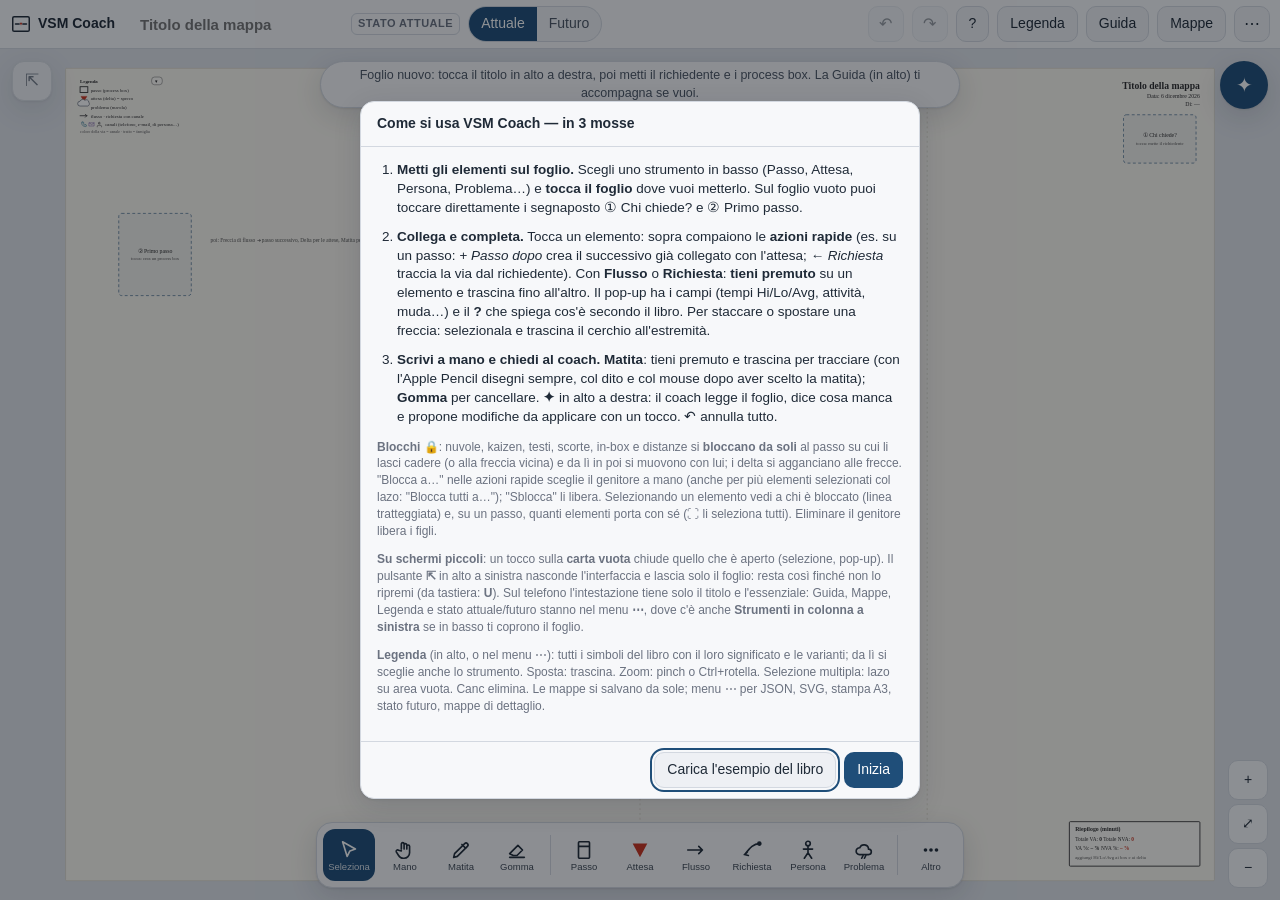
==== index.html @ 0c6fbd04 "VSM Coach: PWA installabile su iPad (offline) + copia in file singolo Co-Authored-By: Claude Opus 5 " ====
<!doctype html>
<html lang="it">
<head>
<meta charset="utf-8">
<meta name="viewport" content="width=device-width, initial-scale=1, viewport-fit=cover, user-scalable=no">
<meta name="mobile-web-app-capable" content="yes">
<meta name="apple-mobile-web-app-capable" content="yes">
<meta name="apple-mobile-web-app-status-bar-style" content="black-translucent">
<meta name="apple-mobile-web-app-title" content="VSM Coach">
<meta name="theme-color" content="#dfe3e9" media="(prefers-color-scheme: light)">
<meta name="theme-color" content="#14171b" media="(prefers-color-scheme: dark)">
<meta name="color-scheme" content="light dark">
<title>VSM Coach</title>
<link rel="manifest" href="manifest.webmanifest">
<link rel="apple-touch-icon" sizes="180x180" href="icon-180.png">
<link rel="icon" href="icon.svg" type="image/svg+xml">
<link rel="stylesheet" href="app.css">
</head>
<body>
<div id="app">
  <header class="bar">
    <div class="brand"><svg viewBox="0 0 24 24" aria-hidden="true"><rect x="3" y="4" width="18" height="16" rx="1.5" fill="none" stroke="currentColor" stroke-width="1.6"/><path d="M6 12h4M14 12h4" stroke="currentColor" stroke-width="1.6" stroke-linecap="round"/><path d="M10.5 10.5 12 13.5 13.5 10.5z" fill="#c8321e"/></svg><span class="hide-m">VSM Coach</span></div>
    <div id="crumbs"></div>
    <input id="map-title" placeholder="Titolo della mappa" aria-label="Titolo della mappa">
    <span id="map-kind">stato attuale</span>
    <div class="seg" role="group" aria-label="Attuale / futuro"><button id="tab-current" aria-pressed="true">Attuale</button><button id="tab-future" aria-pressed="false">Futuro</button></div>
    <div class="spacer"></div>
    <button class="btn icon" id="btn-undo" title="Annulla (Cmd/Ctrl+Z)" aria-label="Annulla">↶</button>
    <button class="btn icon" id="btn-redo" title="Ripeti (Cmd/Ctrl+Shift+Z)" aria-label="Ripeti">↷</button>
    <button class="btn" id="btn-help" title="Come si usa" aria-label="Come si usa">?</button>
    <button class="btn hide-m" id="btn-legend" aria-pressed="false" title="Legenda dei simboli">Legenda</button>
    <button class="btn" id="btn-guide" aria-pressed="false" title="Guida passo-passo (facoltativa)">Guida</button>
    <button class="btn" id="btn-maps" title="Le tue mappe">Mappe</button>
    <button class="btn icon" id="btn-menu" title="Menu" aria-label="Menu" aria-haspopup="menu">⋯</button>
  </header>

  <main>
    <div id="stage">
      <svg id="canvas" xmlns="http://www.w3.org/2000/svg" role="application" aria-label="Foglio della mappa del flusso di valore"></svg>
      <div id="hint" class="hidden" role="status" aria-live="polite"></div>
      <button id="coach-fab" title="Chiedi al coach (legge il foglio)" aria-label="Chiedi al coach">✦</button>
      <button id="ui-toggle" aria-pressed="false" title="Nascondi l'interfaccia (più foglio)" aria-label="Nascondi l'interfaccia">⇱</button>
      <div id="palette" role="toolbar" aria-label="Strumenti"></div>
      <div id="more-tools" class="hidden"></div>
      <div id="suggest" class="hidden" role="status" aria-live="polite"></div>
      <div id="zoomctl">
        <button class="btn" id="zoom-in" title="Ingrandisci" aria-label="Ingrandisci">+</button>
        <button class="btn" id="zoom-fit" title="Adatta il foglio" aria-label="Adatta il foglio">⤢</button>
        <button class="btn" id="zoom-out" title="Riduci" aria-label="Riduci">−</button>
      </div>
      <div id="quick" class="hidden" role="toolbar" aria-label="Azioni rapide sull'elemento selezionato"></div>
      <div id="pop" class="hidden"></div>
    </div>

    <aside id="drawer" class="closed">
      <div class="tabs">
        <button id="tab-guide" aria-selected="true">Guida</button>
        <button id="tab-coach" aria-selected="false">Coach ✦</button>
        <button id="tab-plan" aria-selected="false">Piano</button>
        <button id="tab-legend" aria-selected="false">Legenda</button>
        <button class="close" id="drawer-close" title="Chiudi" aria-label="Chiudi il cassetto">✕</button>
      </div>
      <section class="pane" id="pane-guide"><div class="pane-body" id="guide-body"></div></section>
      <section class="pane hidden" id="pane-coach">
        <div id="chat"></div>
        <div class="quick">
          <button class="btn small" data-q="Cosa faccio adesso? Guarda il foglio e dimmi il prossimo passo e lo strumento da usare.">Cosa faccio adesso?</button>
          <button class="btn small" data-q="Rivedi il foglio e dimmi le 1-3 correzioni più importanti (con patch applicabili se servono).">Rivedi il foglio</button>
          <button class="btn small" data-q="Che cosa, del modo in cui il lavoro accade ora, non è ideale? Proponi le nuvole temporalesche da aggiungere, con muda e regola.">Che cosa non è ideale?</button>
          <button class="btn small" data-q="Proponi lo stato futuro: meno vie di richiesta, meno passi, tempi standard derivati dai dati; crea la mappa futura con una patch e spiega ogni cambiamento con 'avvicina all'ideale?'.">Proponi lo stato futuro</button>
        </div>
        <div class="composer"><textarea id="chat-input" rows="1" placeholder="Scrivi al coach…" aria-label="Messaggio al coach" autocomplete="off"></textarea><button class="btn primary" id="chat-send">Invia</button></div>
        <div class="status"><span class="dot" id="status-dot"></span><span id="status-text"></span><span class="spacer"></span><button class="btn small ghost" id="btn-clear-chat">Svuota</button><button class="btn small ghost" id="btn-settings" aria-label="Impostazioni coach" title="Impostazioni coach">⚙︎</button></div>
      </section>
      <section class="pane hidden" id="pane-plan"><div class="pane-body" id="plan-body"></div></section>
      <section class="pane hidden" id="pane-legend"><div class="pane-body" id="legend-body"></div></section>
    </aside>
  </main>
</div>

<div id="menu" class="hidden">
  <button data-m="new">Nuova mappa (foglio vuoto)</button>
  <button data-m="future">Crea / apri lo stato futuro di questa mappa</button>
  <button data-m="detail">Nuova mappa di dettaglio collegata</button>
  <button data-m="example">Carica l'esempio del libro</button>
  <button data-m="legend">Legenda dei simboli</button>
  <button class="compact-only" data-m="current">Torna allo stato attuale</button>
  <button class="compact-only" data-m="guide">Guida passo-passo</button>
  <button class="compact-only" data-m="maps">Le tue mappe</button>
  <button class="compact-only" data-m="help">Come si usa</button>
  <hr>
  <button data-m="open">Apri JSON…</button>
  <button data-m="save">Salva JSON</button>
  <button data-m="svg">Esporta SVG</button>
  <button data-m="print">Stampa A3</button>
  <hr>
  <button id="btn-link-mode">Collegamenti: squadrata</button>
  <button id="btn-trace" aria-pressed="true">✓ Evidenzia dove va ciò che selezioni</button>
  <button id="btn-tools-left" aria-pressed="false">○ Strumenti in colonna a sinistra</button>
  <button id="btn-overlays" aria-pressed="true">✓ Riepilogo e timeline sul foglio</button>
  <button id="btn-pen-mode" aria-pressed="true">✓ Penna Apple = matita (sulla carta vuota)</button>
  <hr>
  <button data-m="settings">Impostazioni coach…</button>
  <button data-m="clear-ink">Cancella tutto l'inchiostro</button>
  <button data-m="delete" class="danger">Elimina questa mappa</button>
</div>
<input type="file" id="file-open" accept="application/json" hidden>

<dialog id="dlg-help">
  <div class="d-head">Come si usa VSM Coach — in 3 mosse</div>
  <div class="d-body">
    <ol class="howto">
      <li><b>Metti gli elementi sul foglio.</b> Scegli uno strumento in basso (Passo, Attesa, Persona, Problema…) e <b>tocca il foglio</b> dove vuoi metterlo. Sul foglio vuoto puoi toccare direttamente i segnaposto ① Chi chiede? e ② Primo passo.</li>
      <li><b>Collega e completa.</b> Tocca un elemento: sopra compaiono le <b>azioni rapide</b> (es. su un passo: <i>+ Passo dopo</i> crea il successivo già collegato con l'attesa; <i>← Richiesta</i> traccia la via dal richiedente). Con <b>Flusso</b> o <b>Richiesta</b>: <b>tieni premuto</b> su un elemento e trascina fino all'altro. Il pop-up ha i campi (tempi Hi/Lo/Avg, attività, muda…) e il <b>?</b> che spiega cos'è secondo il libro. Per staccare o spostare una freccia: selezionala e trascina il cerchio all'estremità.</li>
      <li><b>Scrivi a mano e chiedi al coach.</b> <b>Matita</b>: tieni premuto e trascina per tracciare (con l'Apple Pencil disegni sempre, col dito e col mouse dopo aver scelto la matita); <b>Gomma</b> per cancellare. <b>✦</b> in alto a destra: il coach legge il foglio, dice cosa manca e propone modifiche da applicare con un tocco. ↶ annulla tutto.</li>
    </ol>
    <p class="hint"><b>Blocchi 🔒</b>: nuvole, kaizen, testi, scorte, in-box e distanze si <b>bloccano da soli</b> al passo su cui li lasci cadere (o alla freccia vicina) e da lì in poi si muovono con lui; i delta si agganciano alle frecce. "Blocca a…" nelle azioni rapide sceglie il genitore a mano (anche per più elementi selezionati col lazo: "Blocca tutti a…"); "Sblocca" li libera. Selezionando un elemento vedi a chi è bloccato (linea tratteggiata) e, su un passo, quanti elementi porta con sé (⛶ li seleziona tutti). Eliminare il genitore libera i figli.</p>
    <p class="hint"><b>Su schermi piccoli</b>: un tocco sulla <b>carta vuota</b> chiude quello che è aperto (selezione, pop-up). Il pulsante <b>⇱</b> in alto a sinistra nasconde l'interfaccia e lascia solo il foglio: resta così finché non lo ripremi (da tastiera: <b>U</b>). Sul telefono l'intestazione tiene solo il titolo e l'essenziale: Guida, Mappe, Legenda e stato attuale/futuro stanno nel menu <b>⋯</b>, dove c'è anche <b>Strumenti in colonna a sinistra</b> se in basso ti coprono il foglio.</p>
    <p class="hint"><b>Legenda</b> (in alto, o nel menu ⋯): tutti i simboli del libro con il loro significato e le varianti; da lì si sceglie anche lo strumento. Sposta: trascina. Zoom: pinch o Ctrl+rotella. Selezione multipla: lazo su area vuota. Canc elimina. Le mappe si salvano da sole; menu ⋯ per JSON, SVG, stampa A3, stato futuro, mappe di dettaglio.</p>
  </div>
  <div class="d-foot"><button class="btn" id="help-example">Carica l'esempio del libro</button><button class="btn primary" id="help-close">Inizia</button></div>
</dialog>

<dialog id="dlg-maps">
  <div class="d-head">Le tue mappe</div>
  <div class="d-body"><div id="maplist"></div></div>
  <div class="d-foot"><button class="btn" id="maps-close">Chiudi</button></div>
</dialog>

<dialog id="dlg-settings">
  <div class="d-head">Impostazioni coach (API)</div>
  <div class="d-body">
    <div class="presets" id="presets">
      <button class="btn small" data-preset="kimi">Kimi (Moonshot)</button>
      <button class="btn small" data-preset="glm">GLM (Z.ai)</button>
      <button class="btn small" data-preset="openrouter">OpenRouter</button>
      <button class="btn small" data-preset="custom">Personalizzato</button>
    </div>
    <div class="field"><label for="s-base">Endpoint base (OpenAI-compatibile)</label><input id="s-base" type="url" inputmode="url" autocomplete="off" spellcheck="false" placeholder="https://api.moonshot.ai/v1"></div>
    <div class="row"><div class="field"><label for="s-model">Modello</label><input id="s-model" autocomplete="off" spellcheck="false"></div><div class="field"><label>&nbsp;</label><button class="btn" id="s-list">Elenca modelli</button></div></div>
    <div class="field"><label for="s-key">Chiave API</label><input id="s-key" type="password" autocomplete="off" spellcheck="false" placeholder="sk-…"></div>
    <div class="row"><div class="field"><label for="s-temp">Temperatura</label><input id="s-temp" type="number" inputmode="decimal" step="0.1" min="0" max="1.5"></div><div class="field"><label for="s-max">Max token risposta</label><input id="s-max" type="number" inputmode="numeric" step="100" min="200"></div></div>
    <label class="check"><input type="checkbox" id="s-proxy"> <span>Passa dal proxy locale (<code>serve.py</code>) — se il browser blocca la chiamata (CORS) o per tenere la chiave sul computer.</span></label>
    <label class="check"><input type="checkbox" id="s-stream" checked> <span>Risposta in streaming</span></label>
    <label class="check"><input type="checkbox" id="s-suggest" checked> <span>Suggerimenti di strumento (regole locali, badge discreto sulla palette)</span></label>
    <div id="s-models" class="hint" style="margin-top:8px"></div>
    <p class="notice warn" style="margin-top:10px">Le mappe descrivono processi: nessun dato identificativo di pazienti. La chiave resta in questo browser.</p>
  </div>
  <div class="d-foot"><button class="btn" id="s-cancel">Annulla</button><button class="btn primary" id="s-ok">Salva</button></div>
</dialog>

<div id="toast" role="status" aria-live="polite"></div>

<script src="prompt.js"></script>
<script src="js/model.js"></script>
<script src="js/render.js"></script>
<script src="js/interact.js"></script>
<script src="js/panels.js"></script>
<script src="js/legend.js"></script>
<script src="js/coach.js"></script>
<script src="js/main.js"></script>
</body>
</html>
---- app.css ----
:root{
  --desk:#dfe3e9; --panel:#f7f8fa; --panel-2:#eef0f4; --line:#d3d8e0; --ink:#1f2a37; --ink-2:#4b5563; --muted:#6b7280;
  --accent:#1f4e79; --accent-ink:#ffffff; --ok:#3f7d5a; --warn:#b7791f; --bad:#c8321e;
  --paper:#fbf8f0; --pencil:#2b2b2b; --pencil-2:#5a5a5a; --paper-line:#c9c2b0; --delta:#c8321e; --cloud:#5b6472; --sage:#3f7d5a; --sel:#1f4e79;
  --hand:"Chalkboard SE","Marker Felt","Segoe Print","Bradley Hand","Comic Neue","Patrick Hand",cursive;
  --ui:-apple-system,BlinkMacSystemFont,"SF Pro Text","Segoe UI",Inter,Roboto,"Helvetica Neue",Arial,sans-serif;
  --mono:ui-monospace,SFMono-Regular,Menlo,Consolas,monospace;
  --radius:12px; --shadow:0 1px 2px rgba(0,0,0,.08),0 8px 28px rgba(20,30,50,.14);
  --tap:44px;
}
@media (prefers-color-scheme: dark){
  :root:not([data-theme="light"]){
    --desk:#14171b; --panel:#1c2026; --panel-2:#232830; --line:#323944; --ink:#e7eaef; --ink-2:#c3c9d3; --muted:#8b93a1;
    --accent:#6ea6dc; --accent-ink:#0f1720; --sel:#6ea6dc; --shadow:0 1px 2px rgba(0,0,0,.4),0 8px 28px rgba(0,0,0,.5);
  }
}
:root[data-theme="dark"]{
  --desk:#14171b; --panel:#1c2026; --panel-2:#232830; --line:#323944; --ink:#e7eaef; --ink-2:#c3c9d3; --muted:#8b93a1;
  --accent:#6ea6dc; --accent-ink:#0f1720; --sel:#6ea6dc; --shadow:0 1px 2px rgba(0,0,0,.4),0 8px 28px rgba(0,0,0,.5);
}
*{box-sizing:border-box}
html{color-scheme:light dark}
html,body{height:100%;margin:0;overflow:hidden;overscroll-behavior:none}
:root[data-theme="light"]{color-scheme:light}
:root[data-theme="dark"]{color-scheme:dark}
body{font-family:var(--ui);color:var(--ink);background:var(--desk);font-size:14px;line-height:1.4;-webkit-text-size-adjust:100%;-webkit-user-select:none;user-select:none;-webkit-touch-callout:none}
input,textarea,select{-webkit-user-select:text;user-select:text}
button,input,select,textarea{font:inherit;color:inherit}
button{cursor:pointer;touch-action:manipulation;-webkit-tap-highlight-color:transparent}
button:active{filter:brightness(.92)} /* il riscontro al tocco lo diamo noi, non il rettangolo grigio del sistema */
a{color:var(--accent)}
:focus-visible{outline:2px solid var(--accent);outline-offset:2px}
@media (prefers-reduced-motion: reduce){*{transition:none!important;animation:none!important}}
.hidden{display:none!important}

/* ---------- shell ---------- */
#app{height:100%;display:grid;grid-template-rows:auto 1fr;padding-top:env(safe-area-inset-top)}
header.bar{display:flex;align-items:center;gap:8px;padding:6px 10px;background:var(--panel);border-bottom:1px solid var(--line);min-height:48px;flex-wrap:wrap}
header .brand{font-weight:700;display:flex;align-items:center;gap:6px;flex:none}
header .brand svg{width:22px;height:22px}
.spacer{flex:1}
.btn{border:1px solid var(--line);background:var(--panel-2);border-radius:10px;padding:0 12px;min-height:36px;color:var(--ink);display:inline-flex;align-items:center;gap:6px;white-space:nowrap}
.btn:hover{border-color:var(--muted)}
.btn.primary{background:var(--accent);color:var(--accent-ink);border-color:transparent}
.btn.small{min-height:30px;padding:0 9px;font-size:12.5px;border-radius:8px}
.btn.ghost{background:transparent;border-color:transparent}
.btn.danger{color:var(--bad)}
.btn.icon{width:36px;padding:0;justify-content:center;font-size:16px}
.btn[disabled]{opacity:.45;cursor:default}
.seg{display:inline-flex;border:1px solid var(--line);border-radius:999px;overflow:hidden;background:var(--panel-2)}
.seg button{border:0;background:transparent;padding:6px 12px;color:var(--ink-2);white-space:nowrap;min-height:34px}
.seg button[aria-pressed="true"]{background:var(--accent);color:var(--accent-ink)}
#map-title{border:1px solid transparent;background:transparent;border-radius:8px;padding:6px 8px;font-weight:600;min-width:120px;max-width:34vw;font-size:15px}
#map-title:hover,#map-title:focus{border-color:var(--line);background:var(--panel-2)}
#map-kind{font-size:11px;font-weight:600;letter-spacing:.5px;text-transform:uppercase;color:var(--muted);padding:2px 6px;border:1px solid var(--line);border-radius:6px}
#map-kind.future{color:var(--ok);border-color:color-mix(in srgb,var(--ok) 50%,transparent)}
#map-kind.detail{color:var(--accent);border-color:color-mix(in srgb,var(--accent) 50%,transparent)}
#crumbs{display:flex;gap:4px;align-items:center;font-size:12px;color:var(--muted)}
#crumbs button{border:0;background:transparent;color:var(--accent);padding:0 2px;min-height:30px}
main{position:relative;min-height:0;display:grid;grid-template-columns:1fr auto}
#stage{position:relative;min-width:0;min-height:0;overflow:hidden;background:var(--desk)}
#canvas{position:absolute;inset:0;width:100%;height:100%;touch-action:none;display:block;cursor:default}
#canvas.tool-ink,#canvas.tool-eraser{cursor:crosshair}
#canvas.tool-pan{cursor:grab}
#canvas.tool-create{cursor:copy}
#canvas.tool-connect{cursor:alias}
#canvas.picking{cursor:cell}
#canvas.picking .el-box,#canvas.picking .el-person,#canvas.picking .el-lane,#canvas.picking .el-inventory{filter:drop-shadow(0 0 4px rgba(31,78,121,.5))}

/* svg map styles (also embedded in export) */
svg .hand{font-family:var(--hand)}
svg .paper{fill:var(--paper);stroke:#cfc8b6;stroke-width:1}
svg .fold{stroke:var(--paper-line);stroke-dasharray:4 6;stroke-width:1;fill:none}
svg .pencil{stroke:var(--pencil);fill:none;stroke-width:1.6;stroke-linecap:round;stroke-linejoin:round}
svg .pencil-thin{stroke:var(--pencil-2);fill:none;stroke-width:1;stroke-linecap:round}
svg text{fill:var(--pencil);pointer-events:none;font-variant-numeric:tabular-nums}
svg .muted{fill:var(--pencil-2)}
svg .box{fill:#fffdf7;stroke:var(--pencil);stroke-width:1.8}
svg .lane{fill:rgba(31,78,121,.05);stroke:rgba(31,78,121,.35);stroke-dasharray:6 5;stroke-width:1}
svg .delta{fill:var(--delta);stroke:var(--delta)}
svg .delta-txt{fill:var(--delta)}
svg .cloud{fill:#fff;stroke:var(--cloud);stroke-width:1.4}
svg .cloud-txt{fill:var(--cloud)}
svg .fluffy{fill:#f3f8f4;stroke:var(--sage);stroke-width:1.2}
svg .fluffy-txt{fill:var(--sage)}
svg .burst{fill:#fff3d6;stroke:#b7791f;stroke-width:1.4}
svg .burst-txt{fill:#7a4f0e}
svg .inv{fill:#fff;stroke:var(--pencil);stroke-width:1.5}
svg .chan{fill:#fff;stroke:var(--pencil-2);stroke-width:1}
svg .chan-handle{cursor:grab}
svg .chan-handle:hover .chan{stroke:var(--sel);stroke-width:1.6}
svg .handle.end{cursor:crosshair}
svg .placeholder:hover rect{fill:rgba(31,78,121,.09)}
/* bersagli evidenziati quando lo strumento li richiede */
svg.t-delta .conn[data-type="flow"] .conn-hit{stroke:rgba(200,50,30,.16)}
svg.t-delta .conn[data-type="flow"] .pencil{stroke:#c8321e}
svg.t-flow .el-box .box{stroke:#1f4e79;stroke-width:2.4;filter:drop-shadow(0 0 4px rgba(31,78,121,.45))}
svg.t-request .el-person .pencil{stroke:#1f4e79;stroke-width:2.2}
svg.t-request .el-box .box{stroke:#1f4e79;stroke-width:2.2}
svg .sel-ring.ok{stroke:#3f7d5a;stroke-width:2.5;stroke-dasharray:none}
svg .chan-txt{font-size:9px;letter-spacing:.5px;fill:var(--pencil)}
svg .stroke{fill:none;stroke-linecap:round;stroke-linejoin:round}
svg .va{stroke:var(--sage);stroke-width:2.2;fill:none}
svg .nva{stroke:var(--delta);stroke-width:2.2;fill:none}
svg .sel-ring{fill:none;stroke:var(--sel);stroke-width:1.5;stroke-dasharray:5 4;pointer-events:none}
svg .lock-link{stroke:var(--sel);stroke-width:1.2;stroke-dasharray:2 3;opacity:.85;pointer-events:none}
svg .lock-parent{fill:none;stroke:var(--sel);stroke-width:1;stroke-dasharray:2 3;opacity:.7;pointer-events:none}
svg .lock-child{fill:rgba(31,78,121,.06);stroke:var(--sel);stroke-width:1;stroke-dasharray:2 3;opacity:.8;pointer-events:none}
/* percorso di ciò che si è selezionato: un alone dietro le frecce e un anello sui passi toccati.
   Chiaro e senza tratteggio per non confondersi con la selezione (tratteggiata) né col segno a matita. */
svg .trace-line{fill:none;stroke:var(--sel);stroke-opacity:.2;stroke-width:9;stroke-linecap:round;stroke-linejoin:round;pointer-events:none}
svg .trace-el{fill:rgba(31,78,121,.05);stroke:var(--sel);stroke-opacity:.35;stroke-width:2;pointer-events:none}
svg .lock-count rect{fill:#fff;stroke:var(--sel);stroke-width:1}
svg .lock-count text{fill:var(--sel);font-size:10px;font-weight:700;font-family:var(--ui)}
#canvas.picking .el-box .box,#canvas.picking .el-person .pencil,#canvas.picking .el-lane .lane,#canvas.picking .el-inventory .inv{stroke:var(--sel);stroke-width:2.2}
#canvas.picking .conn .pencil{stroke:var(--sel);stroke-width:2.4}
svg .handle{fill:#fff;stroke:var(--sel);stroke-width:1.5;cursor:nwse-resize}
svg .lasso{fill:rgba(31,78,121,.08);stroke:var(--sel);stroke-dasharray:4 4;stroke-width:1}
svg .ghost{stroke:var(--sel);stroke-dasharray:5 4;stroke-width:1.5;fill:none;pointer-events:none}
svg .el{cursor:move}
svg .link-badge{fill:var(--accent);cursor:pointer}
svg .link-badge-txt{fill:#fff;font-size:9px;font-weight:700}
svg .conn-hit{stroke:transparent;stroke-width:16;fill:none;cursor:pointer}
svg .highlight rect,svg .highlight path,svg .highlight circle{filter:drop-shadow(0 0 5px rgba(31,78,121,.9))}
svg .flash{animation:flash 1.2s ease-out 2}
@keyframes flash{0%{opacity:1}50%{opacity:.25}100%{opacity:1}}

/* palette */
#palette{position:absolute;left:50%;bottom:calc(12px + env(safe-area-inset-bottom));transform:translateX(-50%);display:flex;gap:4px;padding:6px;background:var(--panel);border:1px solid var(--line);border-radius:16px;box-shadow:var(--shadow);max-width:calc(100% - 24px);overflow-x:auto;z-index:5}
#palette .tool{position:relative;width:52px;height:52px;border-radius:12px;border:1px solid transparent;background:transparent;display:flex;flex-direction:column;align-items:center;justify-content:center;gap:1px;color:var(--ink);flex:none;padding:0}
#palette .tool svg{width:22px;height:22px}
#palette .tool .lbl{font-size:9.5px;line-height:1;color:inherit;opacity:.85;white-space:nowrap}
@media (max-width:640px){#palette .tool{width:44px;height:44px}#palette .tool .lbl{display:none}}
#palette .tool[aria-pressed="true"]{background:var(--accent);color:var(--accent-ink)}
#palette .tool:hover{border-color:var(--line)}
#palette .sep{width:1px;background:var(--line);margin:6px 3px;flex:none}
#palette .tool .lbl{pointer-events:none}
#palette .tool.suggest::after,#more-tools .tool.suggest::after{content:"";position:absolute;inset:-3px;border-radius:14px;border:2px solid var(--warn);animation:pulse 1.6s ease-in-out infinite;pointer-events:none}
@keyframes pulse{0%,100%{opacity:.25}50%{opacity:1}}
#more-tools{position:absolute;left:50%;transform:translateX(-50%);bottom:calc(80px + env(safe-area-inset-bottom));background:var(--panel);border:1px solid var(--line);border-radius:14px;box-shadow:var(--shadow);padding:8px;display:grid;grid-template-columns:repeat(4,1fr);gap:4px;z-index:6;max-width:calc(100% - 24px)}
#more-tools .tool{position:relative;min-width:78px;padding:8px 6px;display:flex;flex-direction:column;gap:4px;font-size:11px;align-items:center;border-radius:10px;border:1px solid transparent;background:transparent;color:var(--ink);min-height:var(--tap)}
#more-tools .tool svg{width:24px;height:24px}
#more-tools .tool:hover{border-color:var(--line)}
#more-tools .tool[aria-pressed="true"]{background:var(--accent);color:var(--accent-ink)}
#quick{position:absolute;z-index:7;display:flex;gap:4px;padding:4px;background:var(--panel);border:1px solid var(--line);border-radius:12px;box-shadow:var(--shadow);max-width:calc(100% - 20px);flex-wrap:wrap}
#quick .btn{min-height:34px}
#quick .qinfo{align-self:center;font-size:12px;color:var(--muted);padding:0 6px}
.howto{padding-left:20px;margin:0}.howto li{margin-bottom:10px;font-size:13.5px}
#suggest{position:absolute;left:50%;transform:translateX(-50%);bottom:calc(84px + env(safe-area-inset-bottom));background:var(--ink);color:var(--desk);padding:8px 12px;border-radius:12px;font-size:13px;box-shadow:var(--shadow);display:flex;gap:10px;align-items:center;z-index:6;max-width:min(560px,90vw)}
#suggest button{border:0;background:transparent;color:inherit;font-weight:600;text-decoration:underline;padding:0;min-height:30px}
#suggest .x{opacity:.7;text-decoration:none;font-size:16px}
#zoomctl{position:absolute;right:12px;bottom:calc(12px + env(safe-area-inset-bottom));display:flex;flex-direction:column;gap:4px;z-index:5}
#zoomctl .btn{width:40px;height:40px;padding:0;justify-content:center;background:var(--panel)}
header .btn[aria-pressed="true"]{border-color:var(--accent);color:var(--accent)}
#coach-fab{position:absolute;right:12px;top:12px;z-index:5;width:48px;height:48px;border-radius:50%;background:var(--accent);color:var(--accent-ink);border:0;box-shadow:var(--shadow);font-size:20px;display:grid;place-items:center}
#coach-fab.busy{animation:pulse 1.2s infinite}
#hint{position:absolute;left:50%;top:12px;transform:translateX(-50%);background:var(--panel);border:1px solid var(--line);border-radius:999px;padding:5px 12px;font-size:12.5px;color:var(--ink-2);z-index:4;max-width:60vw;text-align:center;box-shadow:var(--shadow)}

/* popover */
#pop{position:absolute;z-index:8;overscroll-behavior:contain;width:330px;max-width:calc(100vw - 20px);max-height:min(72vh,600px);overflow:auto;background:var(--panel);border:1px solid var(--line);border-radius:14px;box-shadow:var(--shadow);padding:10px 12px}
#pop .pop-head{display:flex;align-items:center;gap:8px;margin-bottom:8px}
#pop .pop-title{flex:1;min-width:0}
#pop .pop-title b{font-size:13.5px;display:block}
#pop .pop-sub{font-size:11.5px;color:var(--muted);white-space:nowrap;overflow:hidden;text-overflow:ellipsis}
#pop .pop-preview{width:48px;height:48px;flex:none;background:var(--paper);border:1px solid #e2dccc;border-radius:8px;overflow:hidden}
#pop details.adv{margin:2px 0 8px;border-top:1px dashed var(--line);padding-top:6px}
#pop details.adv summary{cursor:pointer;font-size:12px;color:var(--accent);font-weight:600;padding:4px 0;list-style-position:inside}
#pop details.adv[open] summary{margin-bottom:6px}
#pop .lockrow{margin:-2px 0 8px}
#pop .pop-actions{border-top:1px solid var(--line);padding-top:8px;margin-top:4px}
#pop.sheet{left:8px!important;right:8px;top:auto!important;bottom:calc(84px + env(safe-area-inset-bottom));width:auto;max-width:none;max-height:min(55vh,520px);border-radius:14px}
#pop .why{border-left:3px solid var(--accent);background:color-mix(in srgb,var(--accent) 8%,transparent);padding:6px 8px;border-radius:0 8px 8px 0;font-size:12.5px;margin:6px 0 8px;color:var(--ink-2)}
.field{display:flex;flex-direction:column;gap:3px;margin-bottom:8px}
.field label{font-size:11px;color:var(--muted);font-weight:600;letter-spacing:.2px}
.field input,.field select,.field textarea{border:1px solid var(--line);background:var(--panel-2);color:var(--ink);border-radius:8px;padding:7px 9px;width:100%;min-height:36px}
.field input:hover,.field select:hover,.field textarea:hover{border-color:var(--muted)}
.field textarea{min-height:60px;resize:vertical}
.row{display:grid;grid-template-columns:1fr 1fr;gap:6px}
.row3{display:grid;grid-template-columns:1fr 1fr 1fr;gap:6px}
.check{display:flex;gap:8px;align-items:flex-start;margin:5px 0;font-size:13px}
.check input{margin-top:3px;width:18px;height:18px}
.hint{font-size:12px;color:var(--muted)}
.actions{display:flex;gap:6px;flex-wrap:wrap;margin-top:6px}

/* drawer */
#drawer{width:360px;max-width:100vw;border-left:1px solid var(--line);background:var(--panel);display:flex;flex-direction:column;min-height:0;overscroll-behavior:contain}
#drawer.closed{display:none}
#drawer .tabs{display:flex;border-bottom:1px solid var(--line)}
#drawer .tabs button{flex:1;border:0;background:transparent;padding:10px 6px;font-weight:600;color:var(--muted);border-bottom:2px solid transparent;min-height:44px}
#drawer .tabs button[aria-selected="true"]{color:var(--ink);border-bottom-color:var(--accent)}
#drawer .tabs .close{flex:none;width:44px}
.pane{flex:1;min-height:0;display:flex;flex-direction:column}
.pane-body{overflow:auto;padding:12px;flex:1;min-height:0}
.phases{display:flex;flex-direction:column;gap:2px;margin-bottom:10px}
.phase{display:grid;grid-template-columns:24px 1fr auto;align-items:center;gap:8px;padding:6px 8px;border-radius:8px;border:0;background:transparent;text-align:left;color:var(--ink-2);min-height:36px}
.phase[aria-current="step"]{background:var(--panel-2);color:var(--ink);font-weight:600}
.phase .n{width:22px;height:22px;border-radius:50%;border:1.5px solid var(--line);display:grid;place-items:center;font-size:11px;font-weight:600;color:var(--muted)}
.phase.done .n{background:var(--ok);border-color:var(--ok);color:#fff}
.phase .badge{font-size:11px;color:var(--warn);font-weight:600}
.coachnote{border-left:3px solid var(--accent);padding:6px 10px;background:color-mix(in srgb,var(--accent) 8%,transparent);border-radius:0 8px 8px 0;margin:8px 0 10px;font-size:13px}
.coachnote b{display:block;font-size:11px;text-transform:uppercase;letter-spacing:.6px;color:var(--accent);margin-bottom:2px}
.card{border:1px solid var(--line);border-radius:var(--radius);padding:10px;margin-bottom:10px;background:var(--panel-2)}
.card h4{margin:0 0 6px;font-size:13px}
.lint{display:flex;flex-direction:column;gap:6px}
.lint .chip{font-size:12.5px;border-radius:10px;padding:6px 10px;border:1px solid var(--line);background:var(--panel-2);text-align:left;color:var(--ink);min-height:32px}
.lint .chip.warn{border-color:color-mix(in srgb,var(--warn) 50%,transparent)}
.lint .chip.bad{border-color:color-mix(in srgb,var(--bad) 50%,transparent)}
.lint .chip.ok{color:var(--ok)}
table.plan{font-variant-numeric:tabular-nums;width:100%;border-collapse:collapse;font-size:12.5px}
table.plan th,table.plan td{border-bottom:1px solid var(--line);padding:3px;text-align:left;vertical-align:top}
table.plan input{width:100%;border:1px solid transparent;background:transparent;padding:5px;border-radius:6px;min-height:32px}
table.plan input:focus{border-color:var(--line);background:var(--panel-2)}
.kv{font-variant-numeric:tabular-nums;display:grid;grid-template-columns:auto 1fr;gap:3px 10px;font-size:13px}
.kv b{color:var(--muted);font-weight:600}
.cmp{display:grid;grid-template-columns:1fr auto auto auto;gap:4px 10px;font-size:13px;align-items:center}
.cmp .h{font-size:11px;color:var(--muted);font-weight:600;text-transform:uppercase;letter-spacing:.5px}
.cmp .good{color:var(--ok);font-weight:600}.cmp .badv{color:var(--bad);font-weight:600}
/* selettori visivi (facce, icone) */
.picker{display:flex;flex-wrap:wrap;gap:4px}
.picker .pick{display:flex;flex-direction:column;align-items:center;gap:2px;width:66px;padding:4px 2px;border:1px solid var(--line);border-radius:8px;background:var(--panel-2);font-size:9.5px;color:var(--ink-2);min-height:44px;line-height:1.1}
.picker .pick svg{width:30px;height:30px;overflow:visible;background:var(--paper);border-radius:50%}
.picker.icons .pick svg{border-radius:6px}
.picker .pick.on{border-color:var(--accent);box-shadow:0 0 0 1px var(--accent) inset;color:var(--accent);font-weight:600}
.picker .pick span{max-width:62px;text-align:center;white-space:normal;line-height:1.05}
.pick-group{font-size:10.5px;text-transform:uppercase;letter-spacing:.5px;color:var(--muted);margin:6px 0 3px}
svg .icon-bg{fill:#fffdf7;stroke:var(--pencil-2);stroke-width:1}
/* legenda completa (cassetto) */
.lg-intro{margin:0 0 8px}
.lg-h{margin:14px 0 4px;font-size:11px;text-transform:uppercase;letter-spacing:.6px;color:var(--accent)}
.lg-row{display:grid;grid-template-columns:64px 1fr auto;gap:8px 10px;align-items:start;padding:8px 0;border-bottom:1px solid var(--line)}
.lg-ico{background:var(--paper);border:1px solid #e2dccc;border-radius:8px;height:60px;display:grid;place-items:center;padding:3px;overflow:hidden}
.lg-ico .lg-g{width:100%;height:100%;overflow:visible}
.lg-txt{font-size:12.5px;min-width:0}
.lg-txt b{font-size:13px}
.lg-mean{color:var(--ink-2)}
.lg-var{display:flex;flex-wrap:wrap;gap:4px 10px;margin-top:6px}
.lg-var span{display:inline-flex;align-items:center;gap:4px;font-size:11.5px;color:var(--ink-2)}
.lg-var span .lg-g{width:30px;height:24px;overflow:hidden;flex:none;background:var(--paper);border-radius:4px}
.lg-var .lg-line{flex-basis:100%;align-items:flex-start}
.lg-var .lg-line .lg-g{width:26px;height:26px;margin-top:-2px}
.lg-var .lg-grp{flex-basis:100%;font-size:10.5px;text-transform:uppercase;letter-spacing:.5px;color:var(--muted);margin-top:4px}
.lg-var span b{font-weight:600;color:var(--ink)}
.lg-why{margin-top:4px;font-size:12px;color:var(--muted)}
.lg-why summary{cursor:pointer;color:var(--accent);font-size:11.5px}
.lg-row .btn{min-height:32px}
/* coach chat */
#chat{flex:1;overflow:auto;padding:12px;display:flex;flex-direction:column;gap:10px;min-height:0}
.msg{max-width:100%;border-radius:12px;padding:8px 11px;font-size:13.5px;white-space:pre-wrap;word-wrap:break-word;-webkit-user-select:text;user-select:text}
.msg.user{align-self:flex-end;background:var(--accent);color:var(--accent-ink);border-bottom-right-radius:4px;max-width:90%}
.msg.assistant{align-self:stretch;background:var(--panel-2);border:1px solid var(--line);border-bottom-left-radius:4px}
.msg.system{align-self:center;color:var(--muted);font-size:12px;text-align:center}
.msg .patch{margin-top:8px;border:1px dashed var(--accent);border-radius:8px;padding:6px 8px;background:color-mix(in srgb,var(--accent) 6%,transparent);font-size:12.5px}
.msg .patch ul{margin:4px 0 6px 16px;padding:0}
.msg.assistant h3{font-size:14px;margin:6px 0 2px}
.msg.assistant ul,.msg.assistant ol{margin:4px 0;padding-left:18px}
.msg.assistant p{margin:4px 0}
.msg.assistant code{font-family:var(--mono);font-size:12px;background:var(--panel);padding:0 3px;border-radius:4px}
.msg.assistant pre{overflow:auto;background:var(--panel);padding:6px;border-radius:6px}
.quick{display:flex;gap:6px;flex-wrap:wrap;padding:6px 12px;border-top:1px solid var(--line)}
.composer{display:flex;gap:6px;padding:8px 12px 12px;border-top:1px solid var(--line);align-items:flex-end}
.composer textarea{flex:1;border:1px solid var(--line);background:var(--panel-2);border-radius:10px;padding:8px 10px;resize:none;min-height:40px;max-height:140px}
.status{font-size:11px;color:var(--muted);padding:0 12px 6px;display:flex;gap:6px;align-items:center}
.status .dot{width:8px;height:8px;border-radius:50%;background:var(--muted);flex:none}
.status .dot.on{background:var(--ok)}
.status .dot.err{background:var(--bad)}
.typing::after{content:"…";animation:blink 1s infinite}
@keyframes blink{50%{opacity:.3}}

/* dialogs & menus */
dialog{border:1px solid var(--line);border-radius:14px;background:var(--panel);color:var(--ink);padding:0;max-width:560px;width:min(560px,94vw);box-shadow:var(--shadow)}
dialog::backdrop{background:rgba(10,14,20,.45)}
dialog .d-head{padding:12px 16px;border-bottom:1px solid var(--line);font-weight:600;display:flex;align-items:center}
dialog .d-body{padding:14px 16px;max-height:70vh;overflow:auto}
dialog .d-foot{padding:10px 16px;border-top:1px solid var(--line);display:flex;gap:8px;justify-content:flex-end}
.presets{display:flex;gap:6px;flex-wrap:wrap;margin-bottom:10px}
.presets .btn[aria-pressed="true"]{border-color:var(--accent);color:var(--accent)}
.notice{font-size:12px;color:var(--muted);border:1px solid var(--line);border-radius:8px;padding:8px;background:var(--panel-2)}
.notice.warn{color:var(--warn)}
#menu{position:absolute;right:10px;top:52px;z-index:20;background:var(--panel);border:1px solid var(--line);border-radius:12px;box-shadow:var(--shadow);padding:6px;min-width:260px;display:flex;flex-direction:column}
#menu button{border:0;background:transparent;text-align:left;padding:10px 12px;border-radius:8px;min-height:40px;color:var(--ink)}
#menu button:hover{background:var(--panel-2)}
#menu hr{border:0;border-top:1px solid var(--line);margin:4px 0;width:100%}
#maplist{max-height:50vh;overflow:auto}
.maprow{display:flex;align-items:center;gap:8px;padding:8px;border-radius:8px;border:1px solid var(--line);margin-bottom:6px}
.maprow b{flex:1;font-size:13px}
.maprow .k{font-size:10px;text-transform:uppercase;letter-spacing:.5px;color:var(--muted)}
#toast{position:fixed;left:50%;bottom:calc(84px + env(safe-area-inset-bottom));transform:translateX(-50%);background:var(--ink);color:var(--desk);padding:8px 14px;border-radius:999px;font-size:13px;opacity:0;pointer-events:none;transition:opacity .2s;z-index:50}
#toast.show{opacity:1}

/* schermo stretto oppure basso (telefono in orizzontale: ~950x430): il cassetto si sovrappone invece di rubare spazio */
@media (max-width:900px),(max-height:560px){
  main{grid-template-columns:1fr}
  #drawer{position:absolute;right:0;top:0;bottom:0;width:min(420px,100vw);z-index:9;box-shadow:var(--shadow)}
  #map-title{max-width:40vw}
  header .hide-m{display:none}
}

/* ---------- telefono (stretto o basso): header su una riga sola ---------- */
#menu .compact-only{display:none}
@media (max-width:760px),(max-height:560px){
  header.bar{flex-wrap:nowrap;gap:6px;padding:5px 8px;min-height:auto}
  header .brand span{display:none}
  header #map-kind,header .seg,header #btn-help,header #btn-legend,header #btn-guide,header #btn-maps{display:none}
  #map-title{max-width:none;min-width:0;flex:1}
  #crumbs{display:none}
  #menu .compact-only{display:block}
  /* la barra delle azioni resta su una riga: si scorre invece di occupare mezzo foglio */
  #quick{flex-wrap:nowrap;overflow-x:auto;overflow-y:hidden;max-width:calc(100% - 16px);scrollbar-width:none}
  #quick::-webkit-scrollbar{display:none}
  #hint{max-width:80vw}
}

/* ---------- strumenti in colonna a sinistra (invece che in basso al centro) ---------- */
#app.tools-left #palette{left:calc(8px + env(safe-area-inset-left));top:50%;bottom:auto;transform:translateY(-50%);flex-direction:column;max-width:none;max-height:calc(100% - 16px);overflow-x:hidden;overflow-y:auto;scrollbar-width:none}
#app.tools-left #palette::-webkit-scrollbar{display:none}
#app.tools-left #palette .sep{width:auto;height:1px;margin:3px 8px}
#app.tools-left #more-tools{left:calc(76px + env(safe-area-inset-left));top:50%;bottom:auto;transform:translateY(-50%);max-height:calc(100% - 16px);overflow-y:auto}
/* col foglio libero a sinistra, il pulsante dell'interfaccia si sposta per non finirci sopra */
#app.tools-left #ui-toggle{left:auto;right:calc(12px + 56px)}
@media (max-height:560px){ /* telefono in orizzontale: la colonna non ci starebbe tutta (gli ultimi strumenti sparivano
  sotto lo scorrimento), quindi niente etichette e avvolgimento su due colonne: tutti gli strumenti restano raggiungibili */
  #app.tools-left #palette{flex-wrap:wrap;overflow-y:hidden}
  #app.tools-left #palette .tool{width:44px;height:44px}
  #app.tools-left #palette .tool .lbl{display:none}
  #app.tools-left #palette .sep{display:none}
}

/* ---------- interfaccia nascosta: resta solo il foglio ---------- */
#ui-toggle{position:absolute;left:12px;top:12px;z-index:8;width:40px;height:40px;border-radius:12px;border:1px solid var(--line);background:var(--panel);color:var(--ink-2);opacity:.72;display:grid;place-items:center;font-size:17px;box-shadow:var(--shadow)}
#ui-toggle:hover{opacity:1}
#ui-toggle[aria-pressed="true"]{opacity:.55}
/* senza header resta una sola riga: va dichiarata 1fr, altrimenti main finisce nella riga "auto" e collassa a zero */
#app.clean{grid-template-rows:1fr}
#app.clean header.bar{display:none}
#app.clean #palette,#app.clean #more-tools,#app.clean #zoomctl,#app.clean #coach-fab,#app.clean #suggest{display:none}
#app.clean #ui-toggle{opacity:.5}

/* ---------- dispositivi a tocco: bersagli da 44 px (--tap) ---------- */
@media (pointer:coarse){
  .btn{min-height:var(--tap)}
  .btn.icon{width:var(--tap)}
  .btn.small{min-height:38px;padding:0 11px}
  #quick .btn{min-height:var(--tap)}
  #zoomctl .btn{width:var(--tap);height:var(--tap)}
  #ui-toggle{width:var(--tap);height:var(--tap)}
  #menu button{min-height:var(--tap)}
  #drawer .tabs button{min-height:var(--tap)}
}
@media print{
  @page{size:A3 landscape;margin:6mm}
  body{background:#fff}
  header,#palette,#zoomctl,#coach-fab,#hint,#drawer,#pop,#toast,#suggest,#more-tools,#quick{display:none!important}
  main{display:block}
  #stage{position:static;overflow:visible}
  #canvas{position:static;width:100%;height:auto}
}
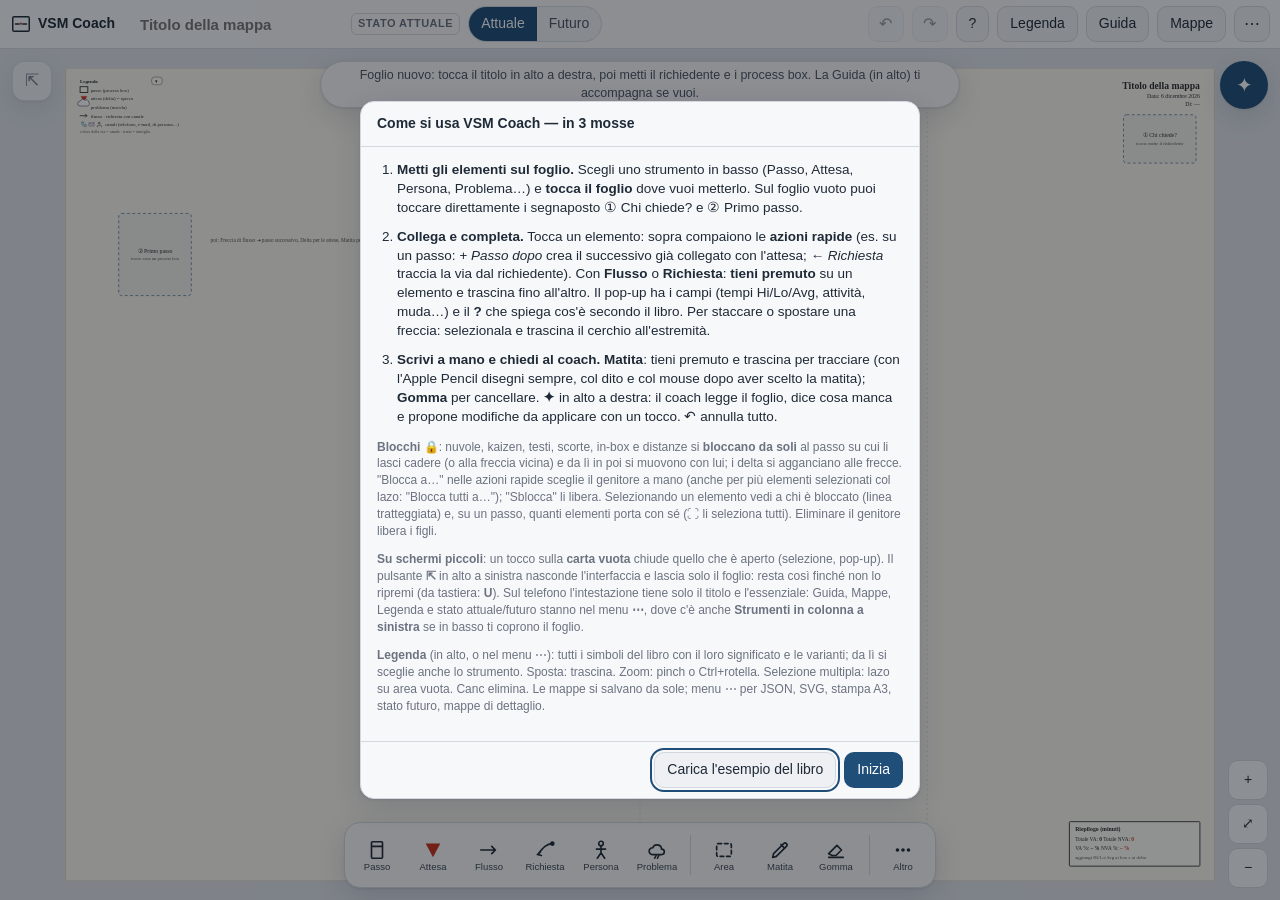
==== commit 1e31e389: "promozione: canvas al tocco in stabile + area, sotto-fogli, livelli, percorsi a mano, esci Co-Author" ====
--- a/index.html
+++ b/index.html
@@ -43,6 +43,10 @@
       <div id="palette" role="toolbar" aria-label="Strumenti"></div>
       <div id="more-tools" class="hidden"></div>
       <div id="suggest" class="hidden" role="status" aria-live="polite"></div>
+      <div id="levelsctl" class="hidden">
+        <button class="btn" id="levels-btn" title="Livelli (mappe collegate)" aria-label="Livelli"><svg viewBox="0 0 24 24" width="18" height="18" fill="none" stroke="currentColor" stroke-width="1.8" stroke-linejoin="round"><path d="M12 3l9 5-9 5-9-5z"/><path d="M3 13l9 5 9-5"/></svg></button>
+        <div id="levels-list" class="hidden"></div>
+      </div>
       <div id="zoomctl">
         <button class="btn" id="zoom-in" title="Ingrandisci" aria-label="Ingrandisci">+</button>
         <button class="btn" id="zoom-fit" title="Adatta il foglio" aria-label="Adatta il foglio">⤢</button>
@@ -103,6 +107,7 @@
   <button data-m="settings">Impostazioni coach…</button>
   <button data-m="clear-ink">Cancella tutto l'inchiostro</button>
   <button data-m="delete" class="danger">Elimina questa mappa</button>
+  <button data-m="exit">Esci dall'app</button>
 </div>
 <input type="file" id="file-open" accept="application/json" hidden>
 
--- a/app.css
+++ b/app.css
@@ -80,6 +80,12 @@
 svg .delta{fill:var(--delta);stroke:var(--delta)}
 svg .delta-txt{fill:var(--delta)}
 svg .cloud{fill:#fff;stroke:var(--cloud);stroke-width:1.4}
+/* area sensibile invisibile: da' un bersaglio pieno agli elementi disegnati a sole linee (l'omino) */
+svg .el-hit{fill:transparent;stroke:none}
+/* problema ridotto a segnale: triangolo di allerta, si riapre toccandolo */
+svg .alert{fill:#fff4e5;stroke:var(--cloud);stroke-width:1.6;stroke-linejoin:round}
+svg .alert-mark{stroke:var(--cloud);stroke-width:2;stroke-linecap:round;fill:none}
+svg .alert-dot{fill:var(--cloud)}
 svg .cloud-txt{fill:var(--cloud)}
 svg .fluffy{fill:#f3f8f4;stroke:var(--sage);stroke-width:1.2}
 svg .fluffy-txt{fill:var(--sage)}
@@ -354,3 +360,32 @@
   #stage{position:static;overflow:visible}
   #canvas{position:static;width:100%;height:auto}
 }
+
+
+/* ---------- menu a comparsa rotondo: che cosa mettere in fondo alla freccia ---------- */
+/* compare dove il dito ha lasciato il collegamento nel vuoto; un tocco fuori annulla tutto */
+.placemenu{position:absolute;z-index:60;width:0;height:0}
+.placemenu .pm-dot{position:absolute;left:-7px;top:-7px;width:14px;height:14px;border-radius:50%;background:var(--accent);box-shadow:0 0 0 4px rgba(31,78,121,.18)}
+.placemenu .pm-btn{position:absolute;width:54px;height:54px;margin:-27px 0 0 -27px;border-radius:50%;border:1px solid var(--line);
+  background:var(--panel);color:var(--ink);display:flex;flex-direction:column;align-items:center;justify-content:center;gap:1px;
+  box-shadow:0 6px 18px rgba(0,0,0,.18);font-size:9px;line-height:1;cursor:pointer;animation:pm-in .12s ease-out}
+.placemenu .pm-btn svg{width:20px;height:20px}
+.placemenu .pm-btn:hover,.placemenu .pm-btn:focus-visible{border-color:var(--accent);color:var(--accent);outline:none}
+@keyframes pm-in{from{opacity:0;transform:scale(.7)}to{opacity:1;transform:scale(1)}}
+/* uscita dallo strumento attivo: prende il posto del vecchio tasto "Seleziona" */
+#palette .tool.done{color:var(--accent)}
+
+
+/* ---------- livelli (mappe collegate) a destra, sopra lo zoom ---------- */
+#levelsctl{position:absolute;right:12px;bottom:calc(160px + env(safe-area-inset-bottom));z-index:6}
+#levelsctl .btn{width:40px;height:40px;padding:0;justify-content:center;background:var(--panel)}
+#levels-list{position:absolute;right:46px;bottom:0;min-width:210px;max-width:290px;max-height:50vh;overflow:auto;background:var(--panel);border:1px solid var(--line);border-radius:12px;box-shadow:0 10px 30px rgba(0,0,0,.2);padding:6px;display:flex;flex-direction:column;gap:2px}
+#levels-list button{display:block;width:100%;text-align:left;border:0;background:transparent;color:var(--ink);padding:8px 10px;border-radius:8px;font-size:13px;min-height:var(--tap);cursor:pointer;white-space:nowrap;overflow:hidden;text-overflow:ellipsis}
+#levels-list button:hover{background:rgba(31,78,121,.08)}
+#levels-list button[aria-current="true"]{background:rgba(31,78,121,.12);font-weight:700}
+#levels-list button.sub{padding-left:26px}
+#app.clean #levelsctl{display:none}
+@media print{#levelsctl{display:none!important}}
+@media (pointer:coarse){#levelsctl .btn{width:var(--tap);height:var(--tap)}#levelsctl{bottom:calc(170px + env(safe-area-inset-bottom))}}
+/* pallino di via di un connettore selezionato */
+svg .handle.via{fill:var(--panel);stroke:var(--sel);stroke-width:2;pointer-events:none}
